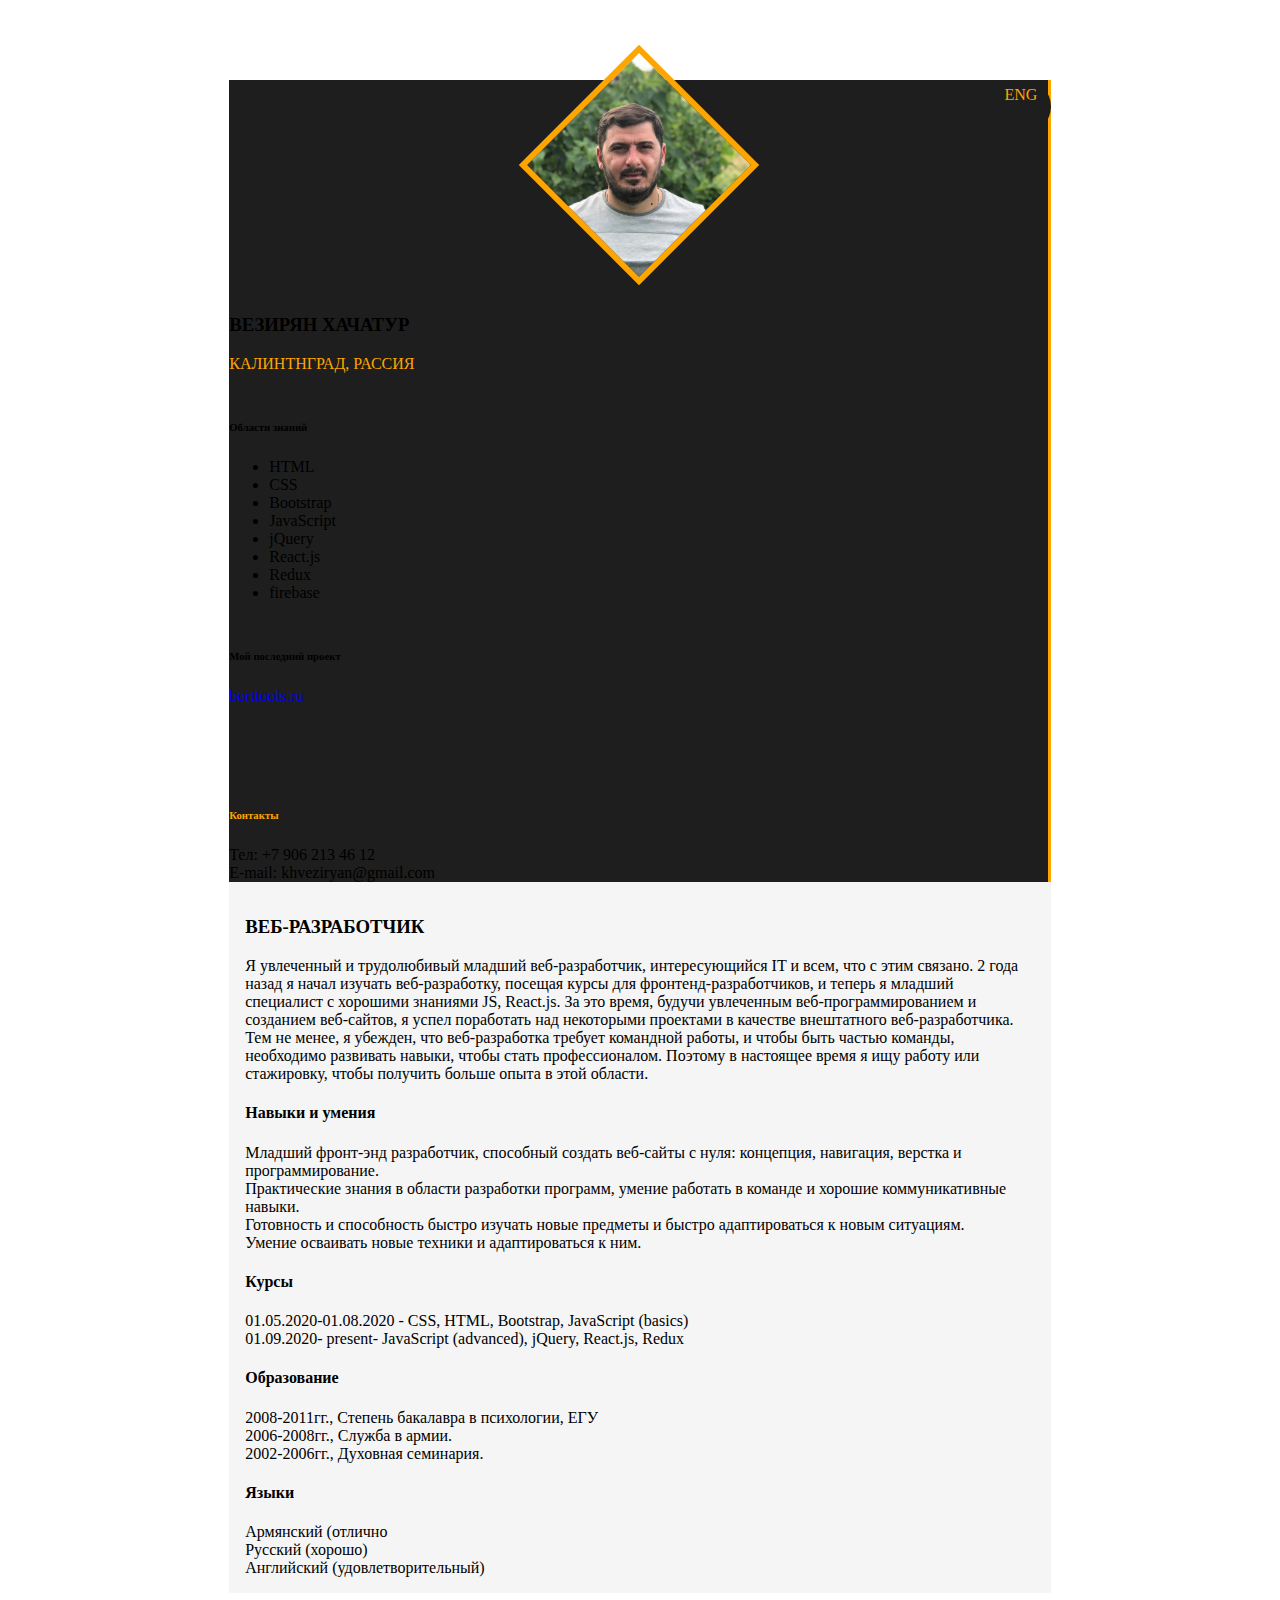
==== cvRus.html @ adf514b0 "cv rus" ====
<!DOCTYPE html>
<html lang="en">
<head>
    <meta charset="UTF-8">
    <meta name="viewport"
          content="width=device-width, user-scalable=no, initial-scale=1.0, maximum-scale=1.0, minimum-scale=1.0">
    <meta http-equiv="X-UA-Compatible" content="ie=edge">
    <link rel="stylesheet" href="https://stackpath.bootstrapcdn.com/bootstrap/4.5.0/css/bootstrap.min.css"
          integrity="sha384-9aIt2nRpC12Uk9gS9baDl411NQApFmC26EwAOH8WgZl5MYYxFfc+NcPb1dKGj7Sk" crossorigin="anonymous">
    <link rel="stylesheet" href="style.css">

    <title>Title</title>
</head>
<body>

<div class="block_cv">
    <a href="index.html">
        <div class="block_cv_rus">
            ENG
        </div>
    </a>

    <div class="container">
        <div class="row">
            <div class="col-lg-4 block_img text-light">
                <div class="photo">
                    <img alt="" src="./img/image.jpg">
                </div>
                <div>
                    <h3>ВЕЗИРЯН ХАЧАТУР </h3>
                    <p class="city">КАЛИНТНГРАД, РАССИЯ</p>
                </div>
                <div class="x">
                    <h6>Области знаний</h6>
                    <nav>
                        <ul>
                            <li>HTML</li>
                            <li>CSS</li>
                            <li>Bootstrap</li>
                            <li>JavaScript</li>
                            <li>jQuery</li>
                            <li>React.js</li>
                            <li>Redux</li>
                            <li>firebase</li>
                        </ul>
                    </nav>
                    <div class="link_my_project">
                        <h6>Мой последний проект</h6>
                        <a class="link" href="https://www.borttools.ru/" target="_blank">borttools.ru</a>
                    </div>
                </div>
                <div class="contacts">
                    <h6>Контакты</h6>
                    <span>Тел: +7 906 213 46 12</span><br>
                    <span>E-mail: khveziryan@gmail.com</span>
                </div>
            </div>
            <div class="col-lg-8 block_description">
                <div class="web_developer">
                    <h3>ВЕБ-РАЗРАБОТЧИК</h3>
                </div>
                <div class="p-3">
                    <p class="text-muted">
                        Я увлеченный и трудолюбивый младший веб-разработчик, интересующийся IT и всем,
                        что с этим связано. 2 года назад я начал изучать веб-разработку, посещая курсы
                        для фронтенд-разработчиков, и теперь я младший специалист с хорошими знаниями JS,
                        React.js. За это время, будучи увлеченным веб-программированием и созданием
                        веб-сайтов, я успел поработать над некоторыми проектами в качестве внештатного
                        веб-разработчика. Тем не менее, я убежден, что веб-разработка требует командной работы,
                        и чтобы быть частью команды, необходимо развивать навыки, чтобы стать профессионалом.
                        Поэтому в настоящее время я ищу работу или стажировку,
                        чтобы получить больше опыта в этой области.
                    </p>
                </div>
                <div class="skills ">
                    <h4>Навыки и умения </h4>
                    <div class="text-muted p-3">
                        <nav>
                            <ul>
                                <li>
                                    Младший фронт-энд разработчик, способный создать веб-сайты с нуля:
                                    концепция, навигация, верстка и программирование.
                                </li>
                                <li>
                                    Практические знания в области разработки программ, умение работать в
                                    команде и хорошие коммуникативные навыки.
                                </li>
                                <li>
                                    Готовность и способность быстро изучать новые предметы и быстро
                                    адаптироваться к новым ситуациям.
                                </li>
                                <li>
                                    Умение осваивать новые техники и адаптироваться к ним.
                                </li>
                            </ul>
                        </nav>
                    </div>
                </div>
                <div class="courses ">
                    <h4>Курсы </h4>
                    <div class="text-muted p-3">
                        <span>01.05.2020-01.08.2020 - CSS, HTML, Bootstrap, JavaScript (basics) </span><br>
                        <span>01.09.2020- present- JavaScript (advanced), jQuery, React.js, Redux </span>
                    </div>
                </div>
                <div class="education ">
                    <h4>Образование</h4>
                    <div class="text-muted p-3">
                        <span>2008-2011гг., Степень бакалавра в психологии, ЕГУ</span><br>
                        <span>2006-2008гг., Служба в армии.</span><br>
                        <span>2002-2006гг., Духовная семинария.</span>
                    </div>
                </div>
                <div class="languages ">
                    <h4>Языки</h4>
                    <div class="text-muted p-3">
                        <span>Армянский (отлично </span><br>
                        <span>Русский (хорошо)</span><br>
                        <span>Английский (удовлетворительный)</span>
                    </div>
                </div>
            </div>
        </div>
    </div>
</div>


</body>
</html>
---- style.css ----
.block_cv{
    position: relative;
    background-color: #F5F5F5;
    width: 65%;
    margin: 5rem auto;
}
.block_img{
    background-color:#1E1E1E;
    border-right: 0.2rem solid orange;
    box-sizing: border-box;
}


.photo  {
    width: 170px;
    height: 170px;
    margin: 4rem auto;
    border: 0.4rem solid orange;
    box-sizing: border-box;
    transform: rotate(45deg);
    overflow: hidden;
}
.photo > img {
    max-width: 100%;
    margin-left: 11px;
    margin-top: -15px;
    transform: rotate(-45deg) scale(1.41);

}
.city{
    color: orange;
}
.x{
    width: 100%;
    height: 300px;
    margin-top: 3rem;
}
.contacts h6 {
    color: orange;
}
.link_my_project{
    margin-top: 3rem;
}
.contacts{
    margin-top: 5.5rem;
}
.block_description{
    background-color:#F5F5F5 ;
    padding: 1rem;
}
.web_developer{
    margin-top: 1rem;
}
.skills, .courses , .education , .languages{
    /*padding-top: 1rem;*/
}
.skills nav ul {
    list-style-type: none;
    padding: 0;
    margin: 0;
}

@media (max-width: 813px) {
    .x{
        height: 200px;
    }
    .block_img{
        border-bottom:0.2rem solid orange ;
        border-right: none;
    }
    .link_my_project{
        margin-top: 0.2rem;
    }
}
@media (max-width: 415px) {
    .block_cv{
        width: 100%;
    }

}

/*cvRus CSS!!!!!!!!!!!!!!!!!!*/

.block_cv_rus{
    width: 2.5rem;
    height: 2.5rem;
    background-color:#1E1E1E;
    color: orange;
    position: absolute;
    right: 0;
    border-radius: 1.8rem;
    z-index: 1000;
    padding: 0.4rem;
}
.block_cv a {
    text-decoration: none;
}
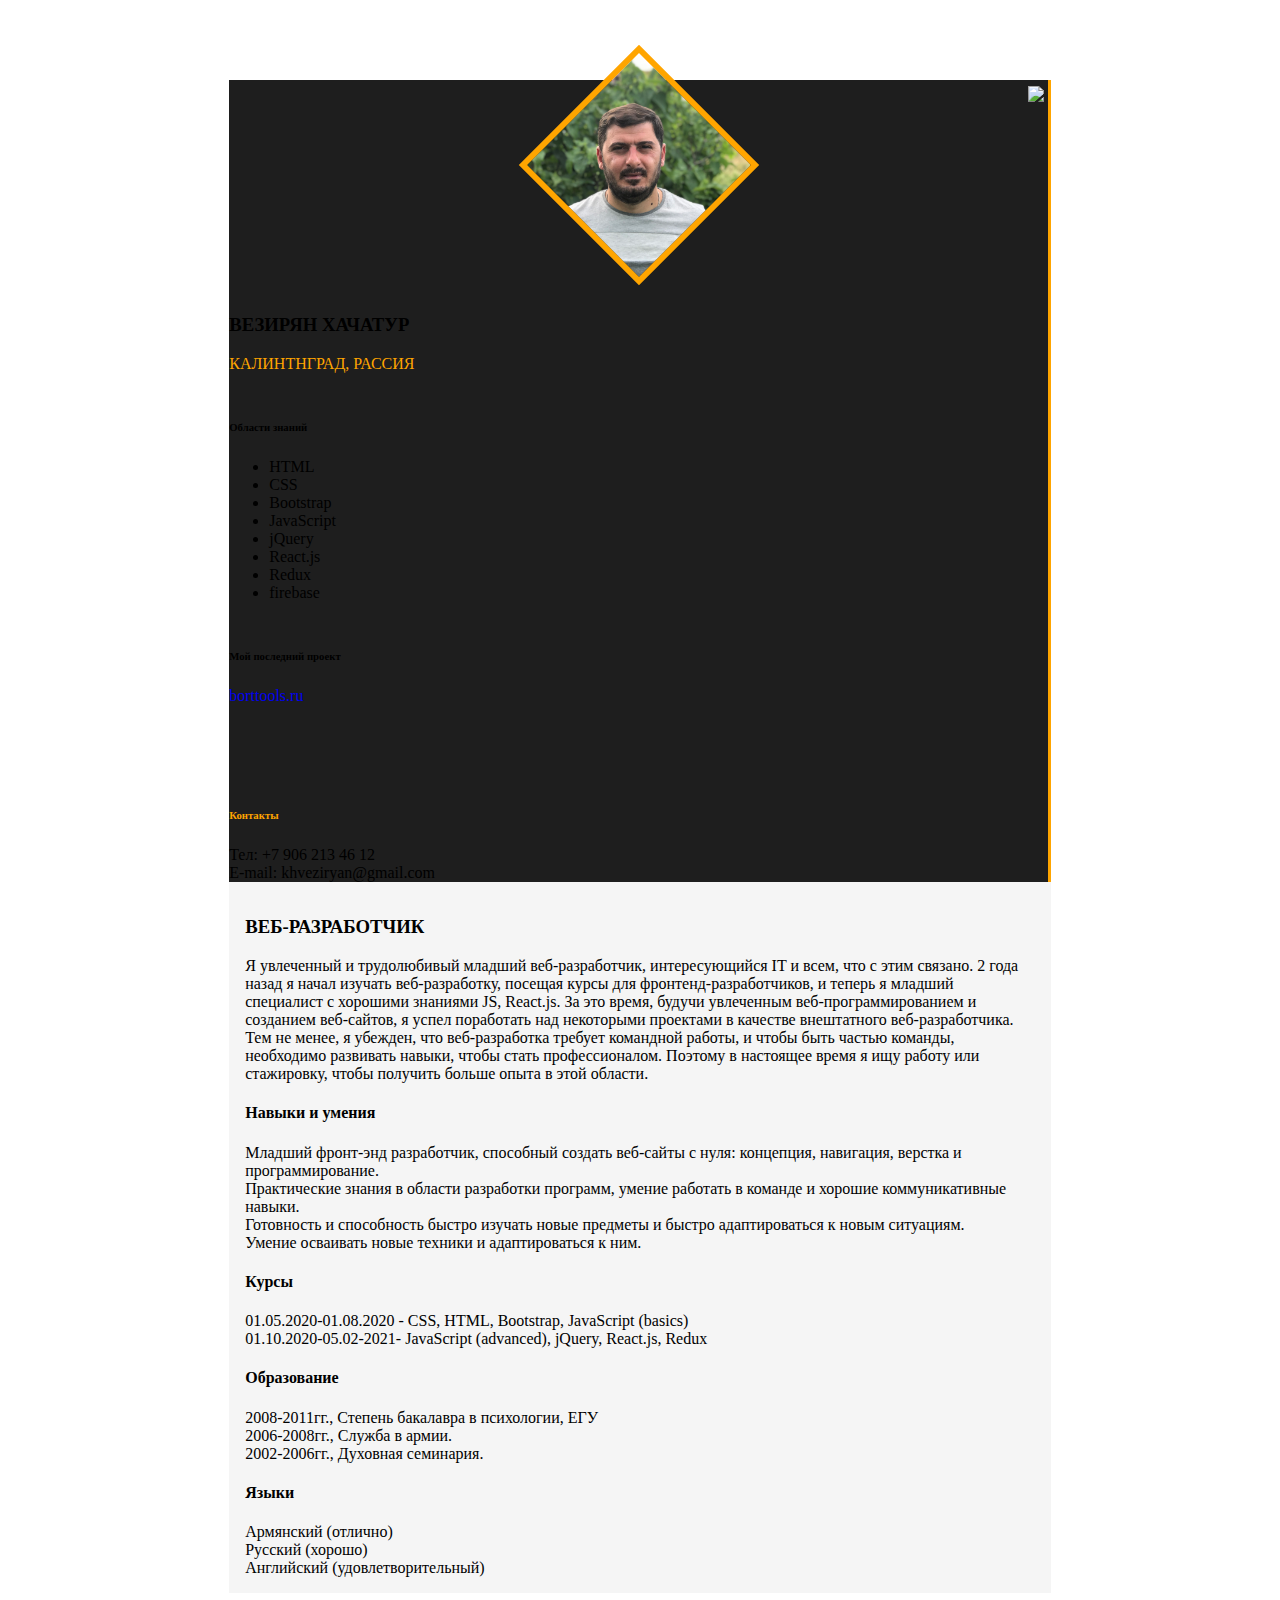
==== commit 0298ae72: "cv rus2" ====
--- a/cvRus.html
+++ b/cvRus.html
@@ -16,7 +16,8 @@
 <div class="block_cv">
     <a href="index.html">
         <div class="block_cv_rus">
-            ENG
+            <img src="https://image.flaticon.com/icons/png/128/323/323310.png">
+
         </div>
     </a>
 
@@ -100,7 +101,7 @@
                     <h4>Курсы </h4>
                     <div class="text-muted p-3">
                         <span>01.05.2020-01.08.2020 - CSS, HTML, Bootstrap, JavaScript (basics) </span><br>
-                        <span>01.09.2020- present- JavaScript (advanced), jQuery, React.js, Redux </span>
+                        <span>01.10.2020-05.02-2021- JavaScript (advanced), jQuery, React.js, Redux </span>
                     </div>
                 </div>
                 <div class="education ">
@@ -114,7 +115,7 @@
                 <div class="languages ">
                     <h4>Языки</h4>
                     <div class="text-muted p-3">
-                        <span>Армянский (отлично </span><br>
+                        <span>Армянский (отлично) </span><br>
                         <span>Русский (хорошо)</span><br>
                         <span>Английский (удовлетворительный)</span>
                     </div>
--- a/style.css
+++ b/style.css
@@ -83,15 +83,15 @@
 /*cvRus CSS!!!!!!!!!!!!!!!!!!*/
 
 .block_cv_rus{
-    width: 2.5rem;
-    height: 2.5rem;
-    background-color:#1E1E1E;
     color: orange;
     position: absolute;
     right: 0;
-    border-radius: 1.8rem;
     z-index: 1000;
     padding: 0.4rem;
+}
+.block_cv_rus img {
+    width: 2rem;
+
 }
 .block_cv a {
     text-decoration: none;
